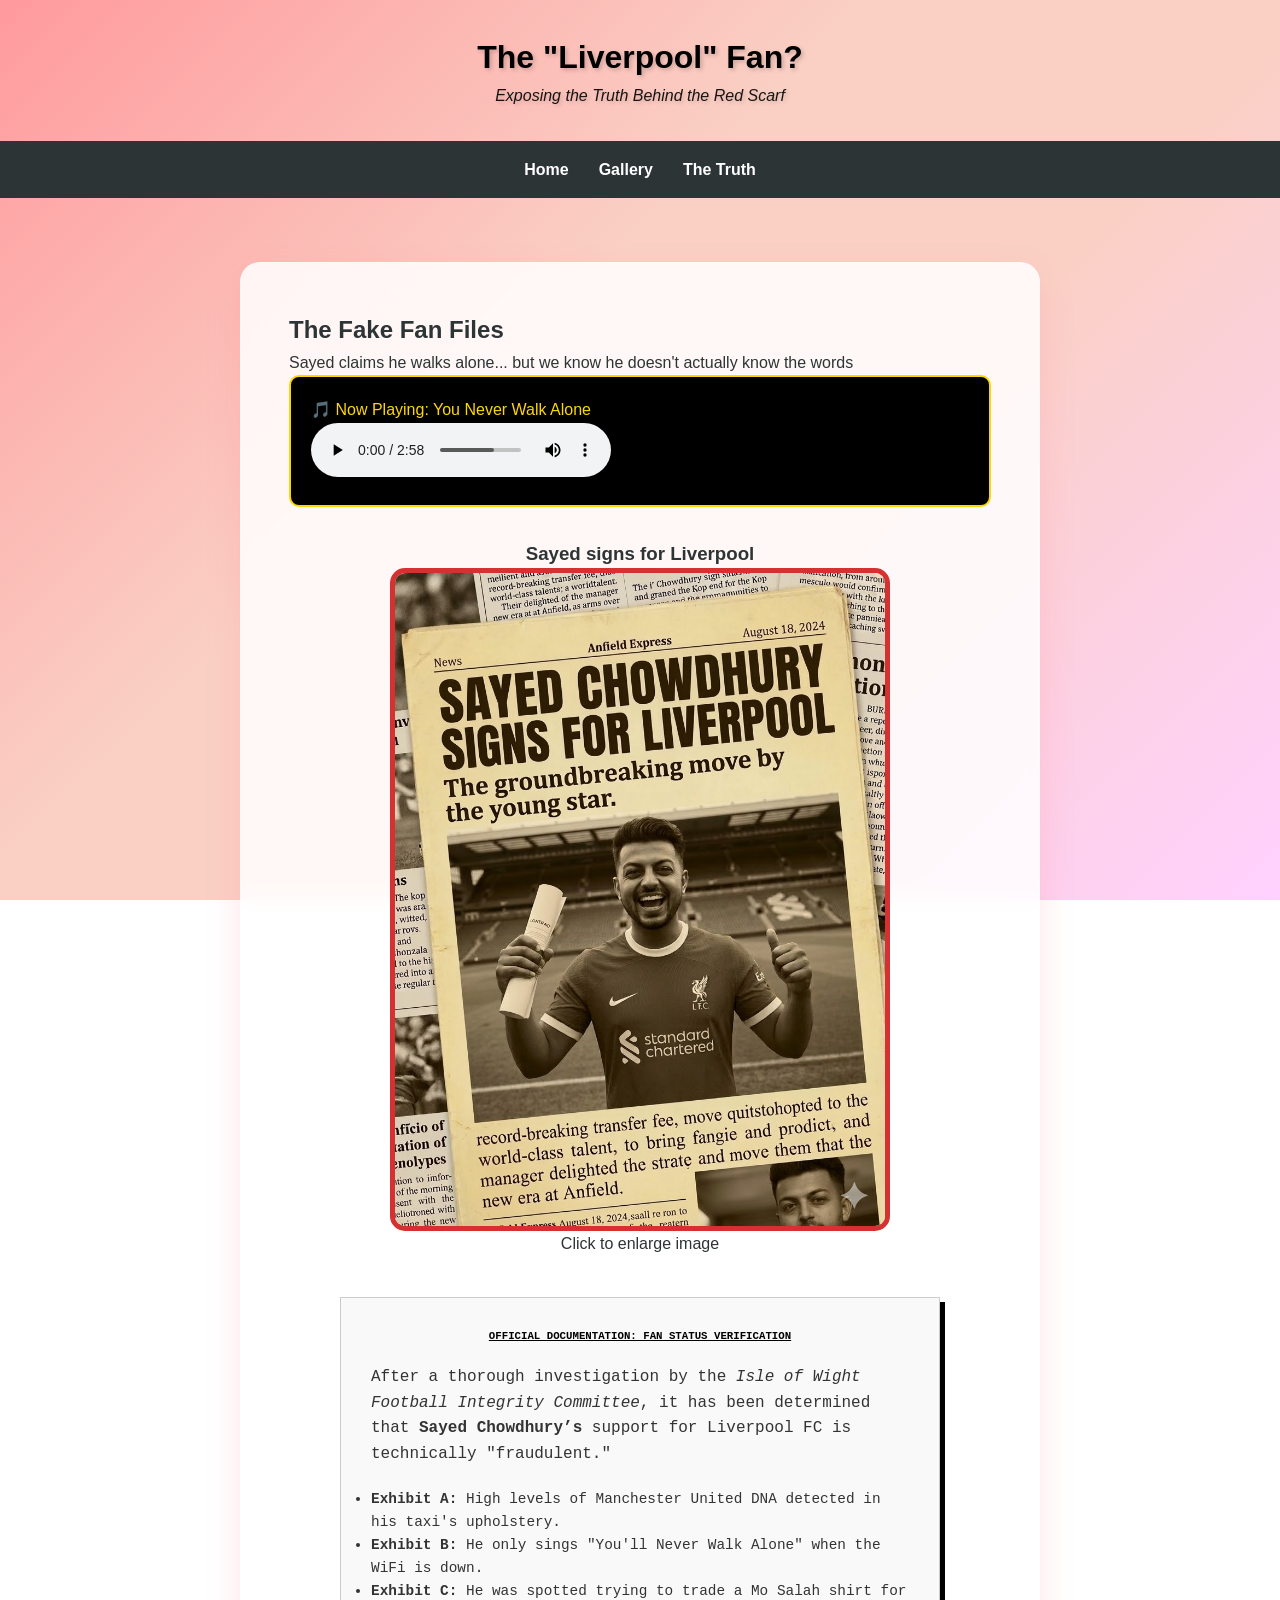
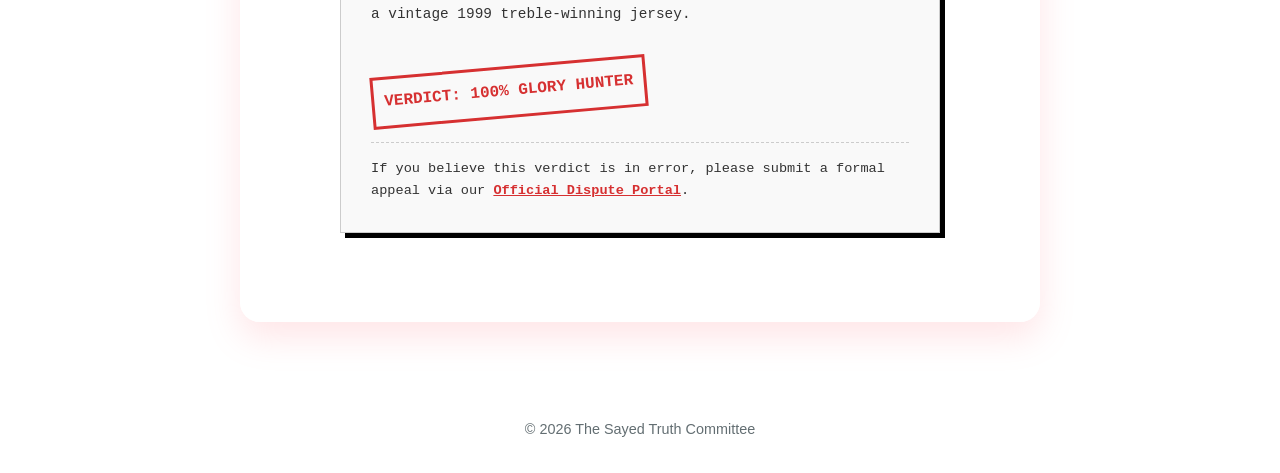
==== football.html @ f5bbd2bf "Add files via upload" ====
<!DOCTYPE html>
<html lang="en">
<head>
    <meta charset="UTF-8">
    <meta name="viewport" content="width=device-width, initial-scale=1.0">
    <title>Sayed's "Football" Passion</title>
    <link rel="stylesheet" href="style.css">
</head>
<body>
    <header>
        <div class="header-content">
            <h1>The "Liverpool" Fan?</h1>
            <p class="subtitle">Exposing the Truth Behind the Red Scarf</p>
        </div>
        <nav>
            <ul>
                <li><a href="index.html">Home</a></li>
                <li><a href="Gallery.html">Gallery</a></li>
                <li><a href="football.html">The Truth</a></li>
            </ul>
        </nav>
    </header>

    <main>
        <section class="expose-section">
            <h2>The Fake Fan Files</h2>
            <p>Sayed claims he walks alone... but we know he doesn't actually know the words</p>
            
            <div class="music-player">
                <p>🎵 Now Playing: You Never Walk Alone</p>
                <audio controls autoplay src="audio/man-utd-anthem.mp3">

                    Turn up to full volume
                </audio>
            </div>

            <div class="prank-container">
                <h3>Sayed signs for Liverpool</h3>
                <input type="checkbox" id="prank-trigger">
                <label for="prank-trigger" class="image-wrapper">
                    <img src="images/SayedLiverpool.jpg" alt="Sayed in Liverpool Gear" class="normal-img">
                    <img src="images/SayedManUtd.jpg" alt="The Truth Exposed" class="prank-img">
                </label>
                <p class="hint">Click to enlarge image</p>
            </div>
        </section>

<section class="disclaimer-section">
    <div class="disclaimer-box">
        <h6>OFFICIAL DOCUMENTATION: FAN STATUS VERIFICATION</h6>
        <p>After a thorough investigation by the <i>Isle of Wight Football Integrity Committee</i>, it has been determined that <b>Sayed Chowdhury’s</b> support for Liverpool FC is technically "fraudulent."</p>
        
        <ul class="evidence-list">
            <li><b>Exhibit A:</b> High levels of Manchester United DNA detected in his taxi's upholstery.</li>
            <li><b>Exhibit B:</b> He only sings "You'll Never Walk Alone" when the WiFi is down.</li>
            <li><b>Exhibit C:</b> He was spotted trying to trade a Mo Salah shirt for a vintage 1999 treble-winning jersey.</li>
        </ul>

        <p class="stamp">VERDICT: 100% GLORY HUNTER</p>

        <p class="dispute-text">
    If you believe this verdict is in error, please submit a formal appeal via our 
    <a href="https://www.manutd.com" target="_blank" class="trap-link">Official Dispute Portal</a>.
</p>

    </div>
</section>

    </main>

    <footer>
        <p>&copy; 2026 The Sayed Truth Committee</p>
    </footer>
</body>
</html>
---- style.css ----
/* 1. Basic Reset to remove default browser gaps */
* {
    margin: 0;
    padding: 0;
    box-sizing: border-box;
}

/* 1. The Sunset Gradient Background */
body {
    font-family: 'Segoe UI', Roboto, Helvetica, Arial, sans-serif;
    line-height: 1.6;
    color: #2d3436; /* Dark grey for readability */

    /* A vibrant transition from deep orange to soft pink/purple */
    background: linear-gradient(135deg, #ff9a9e 0%, #fad0c4 40%, #fad0c4 60%, #ffd1ff 100%);
    
    /* Ensure the gradient stretches the full height */
    min-height: 100vh;
    background-attachment: fixed; /* Keeps the background still while you scroll */
}

/* 2. Content "Card" with a Glassmorphism effect */
main {
    /* This makes the box slightly see-through like frosted glass */
    background: rgba(255, 255, 255, 0.85); 
    backdrop-filter: blur(10px); /* Blurs the background behind the box */
    
    width: 90%;
    max-width: 800px;
    margin: 4rem auto;
    padding: 3rem;
    border-radius: 20px;
    border: 1px solid rgba(255, 255, 255, 0.3);
    box-shadow: 0 15px 35px rgba(255, 123, 137, 0.2);

}

/* 4. Simple Navigation Styling */
nav ul {
    background: #2d3436;
    display: flex;
    justify-content: center;
    list-style: none;
    padding: 1rem;
}

nav a {
    color: white;
    text-decoration: none;
    margin: 0 15px;
    font-weight: bold;
}

nav a:hover {
    color: #0984e3; /* Changes color when you hover */
}

footer {
    text-align: center;
    margin-top: auto; /* Pushes footer to the bottom */
    padding: 2rem;
    font-size: 0.9rem;
    color: #636e72;
}

/* Styling the Fact List */
.fact-list {
    list-style: none;
    padding: 0;
}

.fact-list li {
    margin-bottom: 1.5rem;
    padding-left: 1rem;
    border-left: 4px solid #ff9a9e; /* Pink sunset accent line */
}

/* Making the titles of the facts pop */
.highlight {
    display: block;
    font-weight: bold;
    color: #d63031;
    text-transform: uppercase;
    font-size: 0.85rem;
    letter-spacing: 1px;
    margin-bottom: 0.2rem;
}

/* Style the horizontal lines to be subtle sunset rays */
hr {
    border: 0;
    height: 1px;
    background: linear-gradient(to right, transparent, #ff9a9e, transparent);
    margin: 2rem 0;
}

/* Header styling */
.header-content {
    text-align: center;
    padding: 2rem 1rem;
    color: rgb(0, 0, 0);
    text-shadow: 2px 2px 4px rgba(0,0,0,0.2);
}

.subtitle {
    font-style: italic;
    opacity: 0.9;
}

/* Container for the taxi - keeps it above the name */
.taxi-container {
    width: 100%;
    overflow: hidden;
    position: relative;
    height: 80px;
    margin-top: 20px;
}

/* The Taxi Emoji Styling */
.taxi-icon {
    font-size: 50px; /* Big and bold like Sayed's personality */
    position: absolute;
    bottom: 5px;
    /* This makes him drive across every 12 seconds */
    animation: drive 6s linear infinite; 
}

/* The driving logic */
@keyframes drive {
    0% { 
        left: -100px; 
        transform: scaleX(-1); /* Faces the taxi to the right */
    }
    100% { 
        left: 100%; 
        transform: scaleX(-1); 
    }
}

/* Container for the entire quote area to give it some breathing room */
.quote-section {
    text-align: center;
    margin: 3rem 0; /* Adds space above and below the section */
}

/* The "Card" that holds the quote - creates the glass-like box */
.quote-card {
    background: rgba(255, 255, 255, 0.4); /* Transparent white background */
    border: 2px solid #ffd1ff; /* Light purple/pink border */
    padding: 2rem; /* Internal spacing around the text */
    border-radius: 30px; /* Rounds the corners of the box */
    position: relative; /* Allows us to position things (like the big quote) inside it */
    box-shadow: 0 10px 20px rgba(0,0,0,0.05); /* Subtle shadow for depth */
    transition: all 0.3s ease; /* Smooths out the hover effect below */
}

/* Update your big-quote to have more space */
.big-quote {
    font-size: 5rem;
    color: #ff9a9e;
    font-family: serif;
    display: block;
    opacity: 0.3;
    
    /* Change margin-bottom to a positive number to push the text DOWN */
    margin-bottom: 0.5rem; 
    
    line-height: 1; /* Gives the icon its own height so it doesn't overlap */
}

/* Style the text inside the p tag */
.quote-content p {
    font-size: 1.6rem;
    font-style: italic;
    font-weight: bold;
    color: #2d3436;
    margin: 0; /* Remove extra margins so it stays tight */
    padding: 0 10px; /* Gives a little horizontal space */
}
/* Styling the actual quote text */
.quote-content p {
    font-size: 1.5rem; /* Larger text for the actual proverb */
    font-style: italic; /* Makes it look like a formal quote */
    font-weight: bold;
    color: #2d3436; /* Dark grey for easy reading */
    margin: 1rem 0; /* Adds vertical space around the text */
}

/* Styling the "— Sayed Chowdhury" credit line */
.quote-author {
    display: block;
    text-transform: uppercase; /* Makes it all capital letters */
    letter-spacing: 2px; /* Spaces out the letters for a "designer" look */
    font-size: 0.8rem;
    color: #d63031; /* Uses the stronger sunset red */
    font-weight: bold;
}

/* Hover effect: makes the card lift and glow when you put your mouse over it */
.quote-card:hover {
    background: rgba(255, 255, 255, 0.7); /* Becomes more solid/bright */
    transform: translateY(-5px); /* Lifts it up slightly */
    border-color: #ff9a9e; /* Border changes to a pinker sunset color */
}

/* Gallery Grid Layout */
.gallery-grid {
    display: grid;
    grid-template-columns: repeat(auto-fit, minmax(250px, 1fr));
    gap: 20px;
    margin-top: 2rem;
}

.gallery-item {
    background: white;
    padding: 10px;
    border-radius: 15px;
    box-shadow: 0 5px 15px rgba(0,0,0,0.1);
    transition: transform 0.3s ease;
}

/* Make images fit perfectly */
.gallery-item img {
    width: 100%;
    height: 200px;
    object-fit: cover; /* This crops images neatly into boxes */
    border-radius: 10px;
}

.gallery-item:hover {
    transform: scale(1.05); /* Slight zoom when hovering */
}

.caption {
    text-align: center;
    font-size: 0.9rem;
    font-weight: bold;
    color: #d63031;
    margin-top: 10px;
}

/* Custom class just for the image that gets cut off */
.no-head-cut {
    object-fit: contain !important; /* Forces the entire image to show */
    background: #fad0c4; /* Optional: Sets a background color to fill the gaps */
}

/* The box that holds the slideshow */
.slideshow-wrapper {
    margin: 2rem 0;
    width: 100%;
    position: relative;
}

/* The scrolling container */
.slideshow-container {
    display: flex;
    overflow-x: auto; /* Allows horizontal scrolling */
    scroll-snap-type: x mandatory; /* The magic: forces images to "snap" */
    scroll-behavior: smooth;
    border-radius: 15px;
    gap: 10px;
    padding-bottom: 10px; /* Space for the scrollbar */
}

/* Hide the scrollbar for a cleaner look (optional) */
.slideshow-container::-webkit-scrollbar {
    height: 8px;
}
.slideshow-container::-webkit-scrollbar-thumb {
    background: #ff9a9e;
    border-radius: 10px;
}

/* Each individual slide */
.slide {
    flex: 0 0 100%; /* Each slide takes up 100% of the container width */
    scroll-snap-align: start; /* Tells the slide where to snap */
    position: relative;
}

.slide img {
    width: 100%;
    height: 600px;
    object-fit: contain;
    border-radius: 15px;
    display: block;
}

/* Caption overlay for the slides */
.slide-caption {
    position: absolute;
    bottom: 20px;
    left: 20px;
    background: rgba(214, 48, 49, 0.8); /* Sunset red with transparency */
    color: white;
    padding: 8px 15px;
    border-radius: 5px;
    font-weight: bold;
}

/* Container for the dots */
.slideshow-dots {
    display: flex;
    justify-content: center;
    gap: 10px;
    margin-top: 15px;
}

/* Individual Dot Styling */
.slideshow-dots a {
    width: 12px;
    height: 12px;
    background-color: rgba(214, 48, 49, 0.3); /* Faded red */
    border-radius: 50%; /* Makes them circles */
    text-decoration: none;
    transition: all 0.3s ease;
    border: 1px solid #d63031;
}

/* When you hover or click the dot */
.slideshow-dots a:hover,
.slideshow-dots a:active {
    background-color: #d63031; /* Bright red */
    transform: scale(1.2);
}

/* Ensure the dots don't disappear on scroll */
.slideshow-wrapper {
    display: flex;
    flex-direction: column;
    align-items: center;
}

/* Container for the social links */
.socials-container {
    text-align: center;
    padding: 2rem 0;
}

/* Vertical stack of buttons */
.social-links {
    display: flex;
    flex-direction: column;
    gap: 15px; /* Space between buttons */
    max-width: 400px; /* Keeps it tight like an iPhone screen */
    margin: 2rem auto; /* Centers the list on the page */
}

/* Base style for all social buttons */
.social-btn {
    display: block;
    padding: 15px;
    text-decoration: none;
    color: white;
    font-weight: bold;
    border-radius: 50px; /* Makes the buttons pill-shaped */
    font-size: 1.1rem;
    transition: transform 0.3s ease, box-shadow 0.3s ease;
    border: 2px solid transparent;
}

/* Specific colors for each platform */
.instagram {
    background: linear-gradient(45deg, #f09433, #e6683c, #dc2743, #cc2366, #bc1888);
}

.tiktok {
    background-color: #000000;
}

.youtube {
    background-color: #d63031;
}

.email {
    background-color: #230765; /* Your signature sunset red */
}

/* Hover effect: Makes buttons pop when hovered */
.social-btn:hover {
    transform: scale(1.05); /* Grows slightly */
    box-shadow: 0 10px 20px rgba(0,0,0,0.2); /* Adds a shadow glow */
    border-color: white;
}

/* --- Football Page Prank Styles --- */

.prank-container {
    text-align: center;
    margin: 2rem auto;
    max-width: 500px;
}

/* Hide the actual checkbox */
#prank-trigger {
    display: none;
}

/* The wrapper that holds both images */
.image-wrapper {
    display: block;
    cursor: pointer;
    position: relative;
    border: 5px solid #d63031;
    border-radius: 15px;
    overflow: hidden;
}

.image-wrapper img {
    width: 100%;
    display: block;
    transition: opacity 0.3s ease;
}

/* Initially hide the Man Utd photo */
.prank-img {
    position: absolute;
    top: 0;
    left: 0;
    opacity: 0;
}

/* THE MAGIC: When the hidden checkbox is "checked" (clicked) */
#prank-trigger:checked ~ .image-wrapper .normal-img {
    opacity: 0; /* Hide Liverpool Sayed */
}

#prank-trigger:checked ~ .image-wrapper .prank-img {
    opacity: 1; /* Reveal Man Utd Sayed */
}

/* Music Player Styling */
.music-player {
    background: #000;
    color: gold;
    padding: 20px;
    border-radius: 10px;
    margin-bottom: 30px;
    border: 2px solid gold;
}
/* Styling for the roast disclaimer */
.disclaimer-section {
    margin: 40px auto;
    max-width: 600px;
}

.disclaimer-box {
    background-color: #f9f9f9; /* Off-white, paper-like color */
    border: 1px solid #ccc;
    padding: 30px;
    font-family: 'Courier New', Courier, monospace; /* Makes it look like an old typewriter document */
    color: #333;
    text-align: left;
    box-shadow: 5px 5px 0px #000; /* Flat "retro" shadow */
}

.disclaimer-box h6 {
    text-align: center;
    text-decoration: underline;
    margin-bottom: 20px;
    color: #000;
}

.evidence-list {
    margin: 20px 0;
    font-size: 0.9rem;
    line-height: 1.6;
}

/* The red "Stamp" look for the verdict */
.stamp {
    color: #d63031;
    font-weight: bold;
    border: 3px solid #d63031;
    display: inline-block;
    padding: 10px;
    transform: rotate(-5deg); /* Tilts the "stamp" slightly */
    margin-top: 20px;
    text-transform: uppercase;
}

/* Styling for the trap link at the bottom of the disclaimer */
.dispute-text {
    margin-top: 25px;
    font-size: 0.85rem;
    border-top: 1px dashed #ccc;
    padding-top: 15px;
}

.trap-link {
    color: #d63031; /* Man Utd Red */
    font-weight: bold;
    text-decoration: underline;
    transition: all 0.2s ease;
}

.trap-link:hover {
    color: #000;
    background-color: #ffd700; /* Gold highlight on hover */
    padding: 2px 5px;
    border-radius: 4px;
}
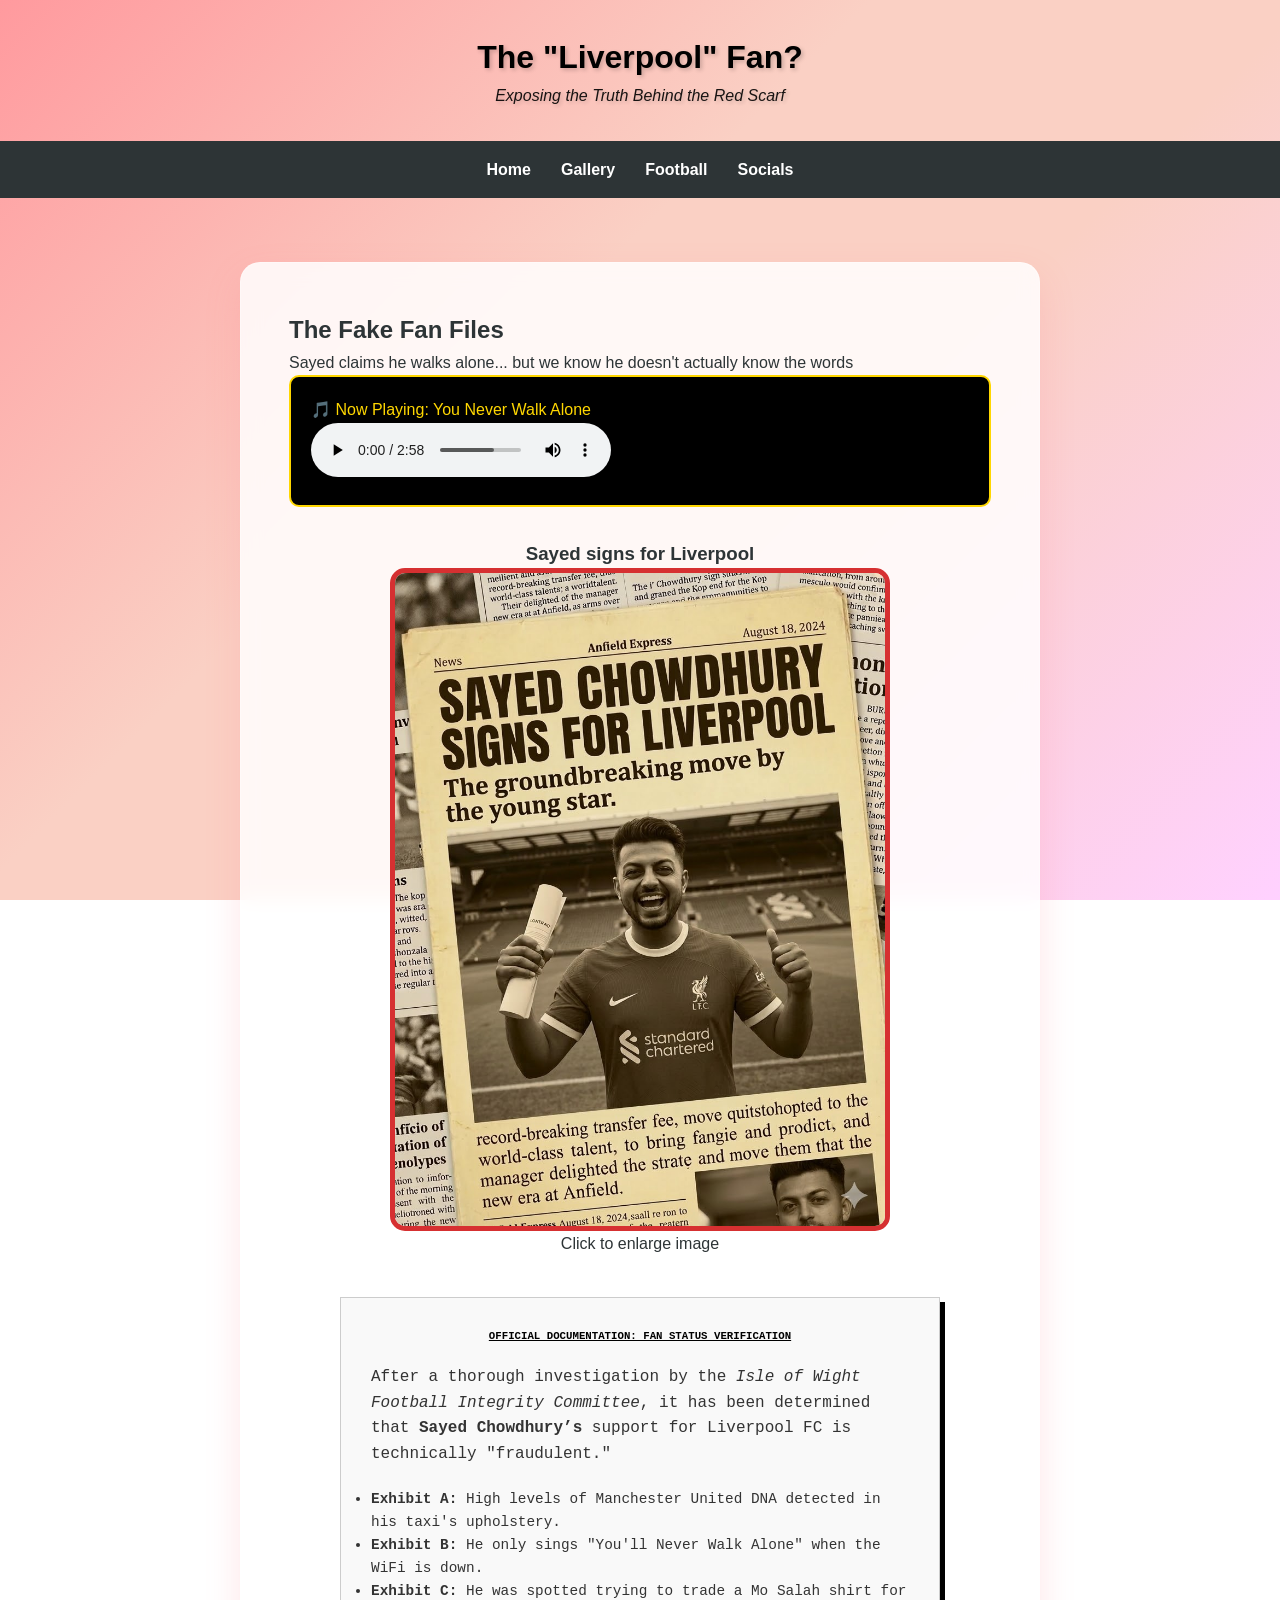
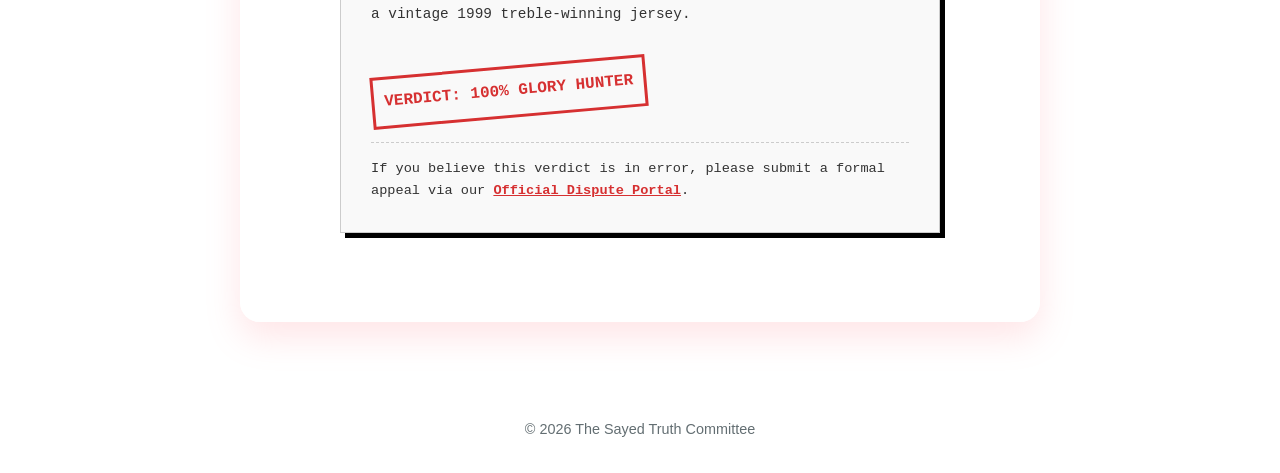
==== commit 844d2668: "Update football.html" ====
--- a/football.html
+++ b/football.html
@@ -15,8 +15,9 @@
         <nav>
             <ul>
                 <li><a href="index.html">Home</a></li>
-                <li><a href="Gallery.html">Gallery</a></li>
-                <li><a href="football.html">The Truth</a></li>
+                <li><a href="gallery.html">Gallery</a></li>
+                <li><a href="football.html">Football</a></li>
+                <li><a href="socials.html">Socials</a></li>
             </ul>
         </nav>
     </header>
@@ -72,4 +73,4 @@
         <p>&copy; 2026 The Sayed Truth Committee</p>
     </footer>
 </body>
-</html>+</html>
